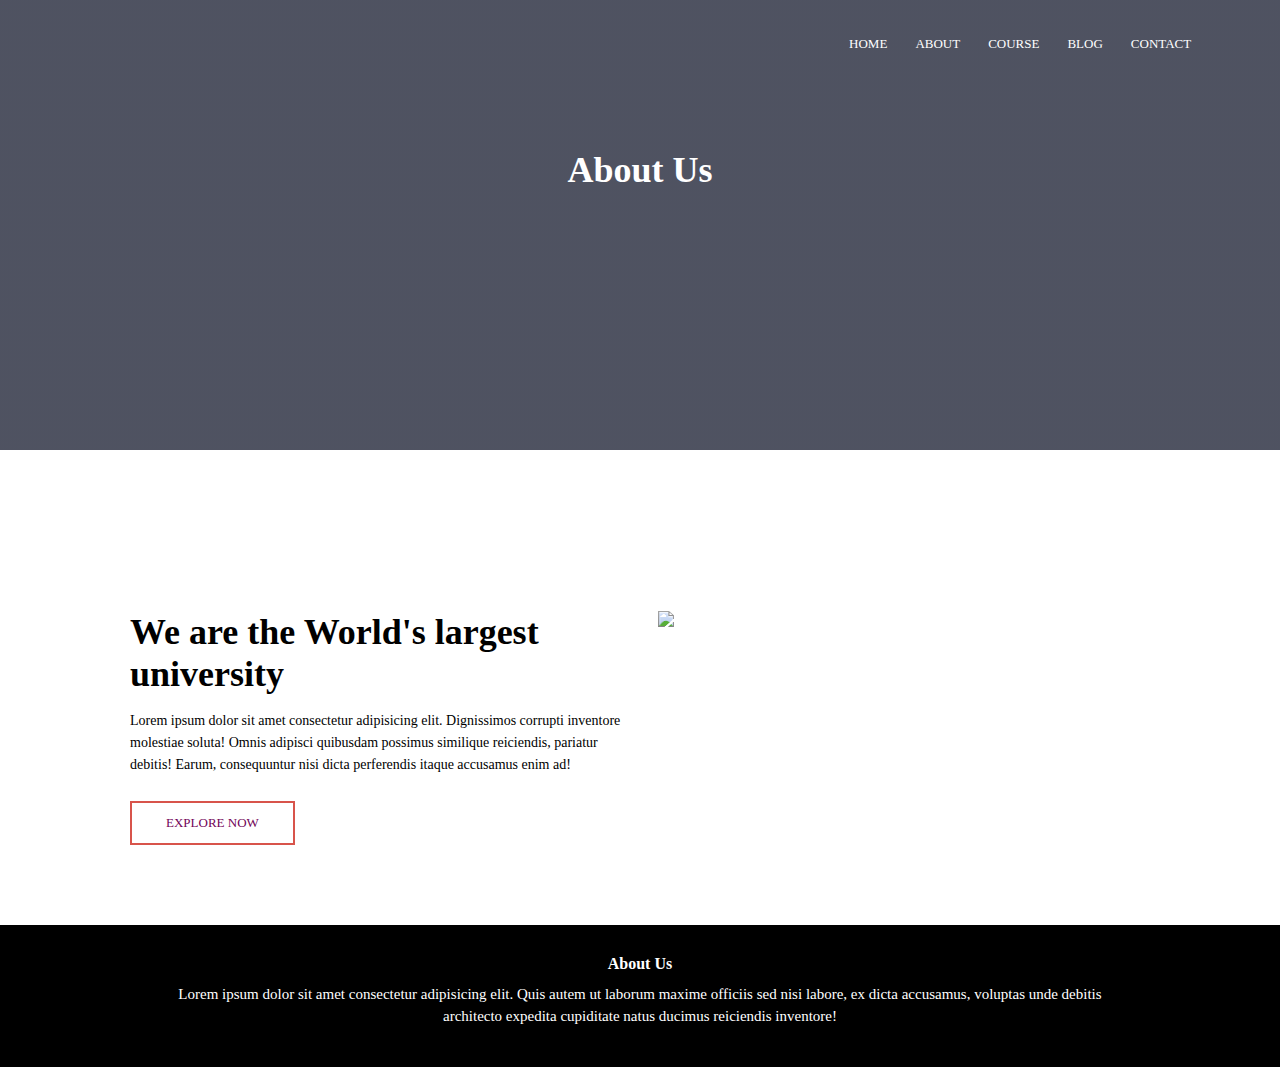
==== about.html @ b99ef5e8 "Add files via upload" ====
<!DOCTYPE html>
<html lang="en">
<head>
    <meta name="viewport" content="width=device-width, initial-scale=1.0">
    <title>My University Portal</title>
    <link rel="stylesheet" href="style.css">
</head>
<body>
    <section class="sub-header">
        <nav>
            <a href="index.html"><img src="img/logo.png" alt=""></a>
            <div class="nav-links"> 
                <ul>
                <li><a href="index.html">HOME</a></li>
                <li><a href="about.html">ABOUT</a></li>
                <li><a href="course.html">COURSE</a></li>
                <li><a href="blog.html">BLOG</a></li>
                <li><a href="contact.html">CONTACT</a></li>
                </ul>
            </div>
        </nav>
       <h1>About Us</h1>
    </section>
    <section class="about-us">
        <div class="row">
            <div class="about-col">
        <h1>We are the World's largest university</h1>
        <p>Lorem ipsum dolor sit amet consectetur adipisicing elit. Dignissimos corrupti inventore molestiae soluta! Omnis adipisci quibusdam possimus similique reiciendis, pariatur debitis! Earum, consequuntur nisi dicta perferendis itaque accusamus enim ad!</p>
        <a href="" class="hero-btn red-btn">EXPLORE NOW </a>
       </div>
       <div class="about-col"> 
        <img src="img/about.jpg">
       </div>
     </div>
    </section>
    <section class="footer">
        <h4>About Us</h4>
        <p>Lorem ipsum dolor sit amet consectetur adipisicing elit. Quis autem ut laborum maxime officiis sed nisi labore, ex dicta accusamus, voluptas unde debitis <br> architecto expedita cupiditate natus ducimus reiciendis inventore!</p>
    </section>
</body>
</html>
---- style.css ----
*{
    margin: 0;
    padding: 0;
}
.header{
    min-height: 100vh;
    width: 100%;
    background-image:linear-gradient(rgba(4,9,30,0.7),rgba(4,9,30,0.7)),url(img/banner.png);
    background-position: center;
    background-size: cover;
    position: relative;
}
nav{
    display: flex;
    padding: 2% 6%;
    justify-content: space-between;
    align-items: center;
}
nav img{
    width: 150px;

}
.nav-links{
    flex: 1;
    text-align: right;
}
.nav-links ul li{
    list-style: none;
    display: inline-block;
    padding: 8px 12px;
    position: relative;
}
.nav-links ul li a{
    color: white;
    text-decoration: none;
    font-size: 13px;
}
.nav-links ul li::after{
    content: '';
    width: 0%;
    height: 4px;
    background-color: brown;
    display: block;
    margin: auto;
    transition: 0.5s;
}
.nav-links ul li:hover::after{
    width: 100%;
}
.text-box{
    width: 90%;
    color: white;
    position: absolute;
    top: 50%;
    left: 50%;
    transform: translate(-50%,-50%);
    text-align: center;
}
.text-box h1{
    font-size: 62px;
}
.text-box p{
    margin: 10px 0 40px;
    font-size: 14px;
    color: white;
}
.hero-btn{
    display: inline-block;
    text-decoration: none;
    color: #fff;
    border: 1px solid white;
    padding: 12px 34px;
    font-size: 13px;
    background: transparent;
    position: relative;
    cursor: pointer;
}
.hero-btn:hover{
    border: 1px solid brown;
    background: brown;
    transform: 1s;
}
@media(max-width:700px){
    .text-box h1{
        font-size: 20px;
    }
    .nav-links ul li{
        display: block;
    }
    .nav-links{
        position: absolute;
        background: brown;
        height: 100vh;
        width: 200px;
        top: 0;
        right: 0;
        text-align: left;
        z-index: 2;
        }
}
/*--------courses------*/
.course{
    width: 80%;
    margin: auto;
    text-align: center;
    padding-top:100px ;
}
h1{
    font-size: 36px;
    font-weight: 600;
}
p{
    font-size: 14px;
    color: black;
    font-weight: 300;
    line-height: 22px;
    padding: 10px;
}
.row{
    margin-top: 5%;
    display: flex;
    justify-content: space-between;
}
.course-col{
    flex-basis:31% ;
    background: coral;
    border-radius: 10px;
    margin-bottom: 5%;
    padding: 20px 12px;
    box-sizing: border-box;
    transition:0.5s;
}
h3{
    text-align: center;
    font-weight: 600;
    margin: 10px 0;
}
.course-col:hover{
    box-shadow: 0 0 40px 0px black;
}
@media(max-width: 700px){
    .row{
    flex-direction:column;
    }
}
/*----campus-------*/
.campus{
    width: 80%;
    margin: auto;
    text-align: center;
    padding-top: 50px;
}
.campus-col{
    flex-basis: 32%;
    border-radius: 10px;
    margin-bottom: 30px;
    position: relative;
    overflow: hidden;
}
.campus-col img{
    width: 100%;
    display: block;
}
.layer{
    background:transparent;
    height: 100%;
    width: 100%;
    position: absolute;
    top: 0;
    left: 0;
    transition: 0.5s;
}
.layer:hover{
    background: rgb(231, 177, 177);
}
.layer h3{
    width: 100%;
    font-weight: 500;
    color: white;
    font-size: 26px;
    bottom: 0;
    left: 50%;
    transform: translateX(-50%);
    position: absolute;
    transition: 0.5s;
}
.layer:hover h3{
    bottom: 49%;
    opacity: 1;
}
/*-------facilities--------*/
.facilities{
    width: 80%;
    margin: auto;
    text-align: center;
    padding-top: 100px;
}
.facilities-col{
    flex-basis: 31%;
    border-radius: 10px;
    margin-bottom: 5%;
    text-align: left;
}
.facilities-col img{
    width: 100%;
    border-radius: 10px;
}
.facilities-col p{
    padding: 0;
}
/*--------testimonials"----------*/
.testimonials{
    width: 80%;
    margin: auto;
    text-align: center;
    padding-top: 100px;
}
.testimonials-col{
    flex-basis: 44%;
    border-radius: 10px;
    margin-bottom: 5%;
    text-align: center;
    background: #e7b0b0;
    padding: 25px;
    cursor: pointer;
    display: flex;
}
.testimonials-col img{
    height: 40px;
    margin-left: 5px;
    margin-right: 30px;
    border-radius: 50%;
}
/*--------------call to conatct---*/
.cta{
    margin: 100px auto;
    width: 80%;
    background-image: linear-gradient(rgba(0,0,0,0.7),rgba(0,0,0,0.7)),url(img/banner2.jpg);
    background-size: cover;
    border-radius: 10px;
    text-align: center;
    padding: 100px 0;
}
.cta h1{
    color: #fff;
    margin-bottom: 40px;
    padding: 0;
}
/*------footer------*/
.footer{
    width: 100%;
    text-align: center;
    padding: 30px 0;
    font-weight: 600;
    background-color: black;
    color: white;
}
.footer p{
    color: white;
    font-size: 15px;
}
/*------about us page-----*/
.sub-header{
    height: 50vh;
    width: 100%;
    background-image: linear-gradient(rgba(4,9,30,0.7),rgba(4,9,30,0.7)),url(img/background.jpg);
    background-position: center;
    background-size: cover;
    text-align: center;
    color: white;
}
.sub-header h1{
    margin-top: 60px;
}
.about-us{
    width: 80%;
    margin: auto;
    padding-top: 80px;
    padding-bottom: 50px;
}
.about-col{
    flex-basis: 48%;
    padding: 30px 2px;
}
.about-col img{
    width: 100%;
}
.about-col h1{
    padding-top: 0;
}
.about-col p{
    padding: 15px 0 25px;
}
.red-btn{
    border: 2px solid #d8544b;
    background: transparent;
    color: #720458;
}
.red-btn:hover{
    color: white;
}
/*----blog content---*/
.blog-content{
    width: 80%;
    margin: auto;
    padding: 60px 0;
}
.blog-left{
    flex-basis: 65%;
}
.blog-left img{
    width: 100%;
}
.blog-left h2{
    color: rgb(201, 26, 148);
    font-weight: 600;
    margin: 30px 0;
}
.blog-right{
    flex-basis: 32%;
}
.blog-right h3{
    background: #dd6a0c;
    color: #fff;
    padding: 7px 0;
    font-size: 16px;
    margin-bottom: 20px;
}
.blog-right div{
    display: flex;
    align-items: center;
    justify-content: space-between;
    color: #555;
    padding: 8px;
    box-sizing: border-box;
}
.comment-box{
    border: 1px solid #ccc;
    margin: 5px 0;
    padding: 10px 20px;
}
.comment-box h3{
    text-align: left;
}
.comment-form input,.comment-form textarea{
    width: 100%;
    padding: 10px;
    margin: 15px 0;
    box-sizing: border-box;
    border: none;
    outline: none;
    background: #cfbbbb;
}
.comment-form button{
    margin: 10px 0;
}
@media(max-width:700px){
    .sub-header h1{
        font-size: 24px;
    }
}
/*------contact----*/
.location{
    width: 80%;
    margin: auto;
    padding: 80px 0;
}
.location iframe{
    width: 100%;
}
.contact-us{
    flex-basis: 48%;
    margin-bottom: 30px;
}
.contact-us div{
    display: flex;
    align-items: center;
    margin-bottom: 40px;
}
.contact-us div .fa{
    font-size: 28px;
    color: #dd6a0c;
    margin: 10px;
    margin-right: 30px;
}
.contact-us div p{
    padding: 0;
}
.contact-us div h5{
    font-size: 20px;
    margin-bottom: 5px;
    color: #555;
    font-weight: 400;
}
.contact-col input,.campus-col textarea{
    width: 100%;
    padding: 15px;
    margin-bottom: 17px;
    outline: none;
    border: 1px solid #ccc;
}
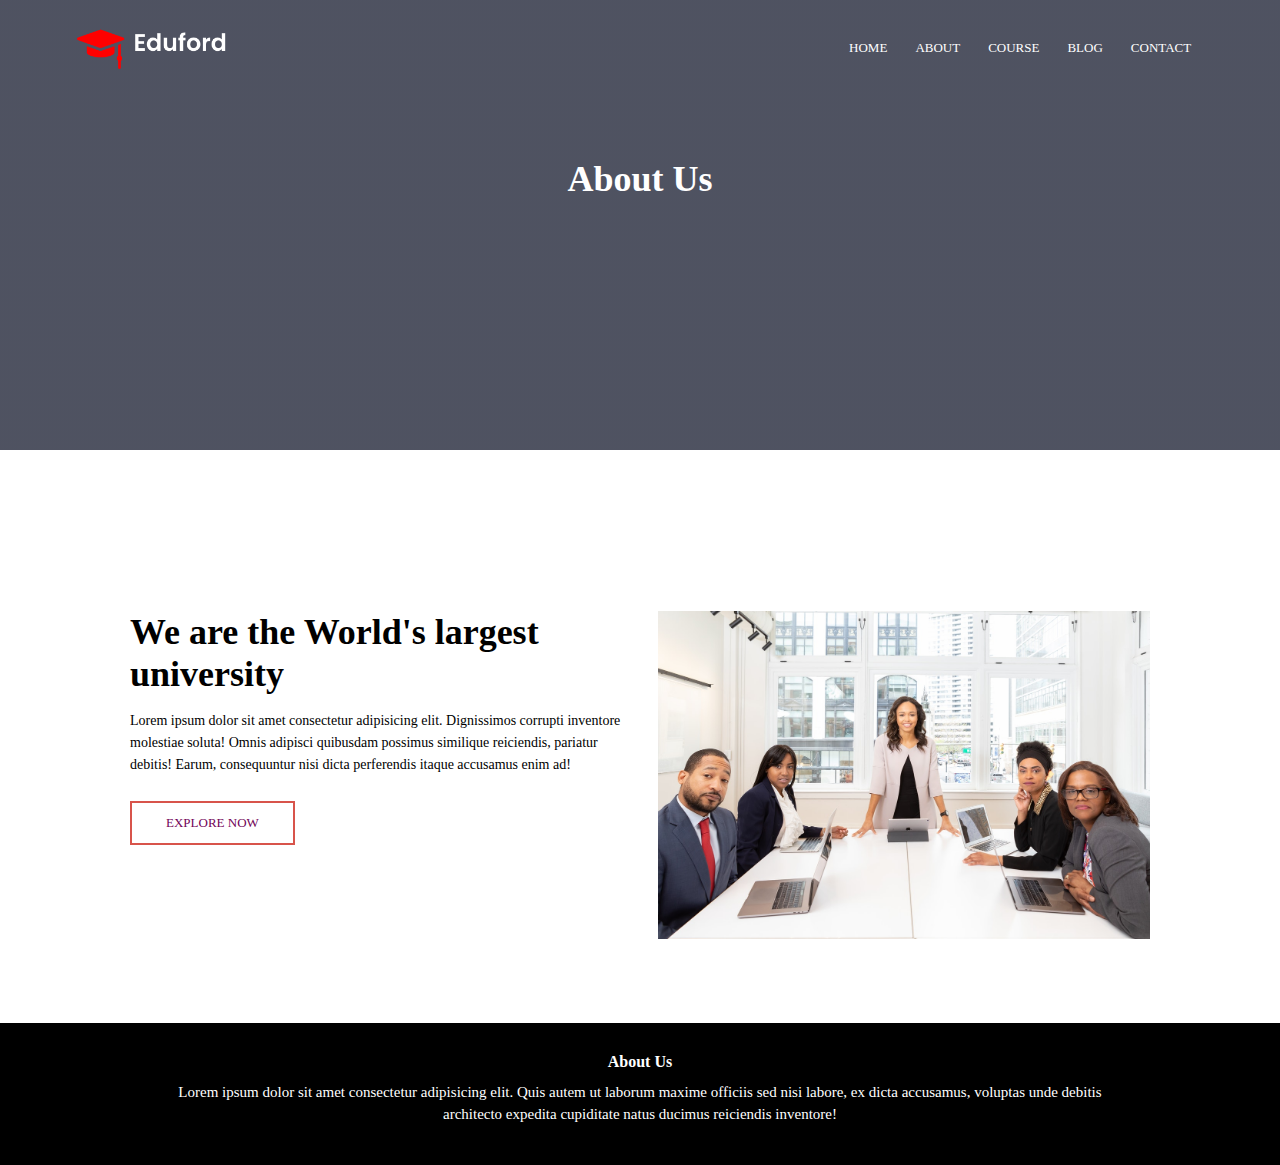
==== commit bcd4be7b: "Update about.html" ====
--- a/about.html
+++ b/about.html
@@ -8,7 +8,7 @@
 <body>
     <section class="sub-header">
         <nav>
-            <a href="index.html"><img src="img/logo.png" alt=""></a>
+            <a href="index.html"><img src="logo.png" alt=""></a>
             <div class="nav-links"> 
                 <ul>
                 <li><a href="index.html">HOME</a></li>
@@ -29,7 +29,7 @@
         <a href="" class="hero-btn red-btn">EXPLORE NOW </a>
        </div>
        <div class="about-col"> 
-        <img src="img/about.jpg">
+        <img src="about.jpg">
        </div>
      </div>
     </section>
@@ -38,4 +38,4 @@
         <p>Lorem ipsum dolor sit amet consectetur adipisicing elit. Quis autem ut laborum maxime officiis sed nisi labore, ex dicta accusamus, voluptas unde debitis <br> architecto expedita cupiditate natus ducimus reiciendis inventore!</p>
     </section>
 </body>
-</html>+</html>
